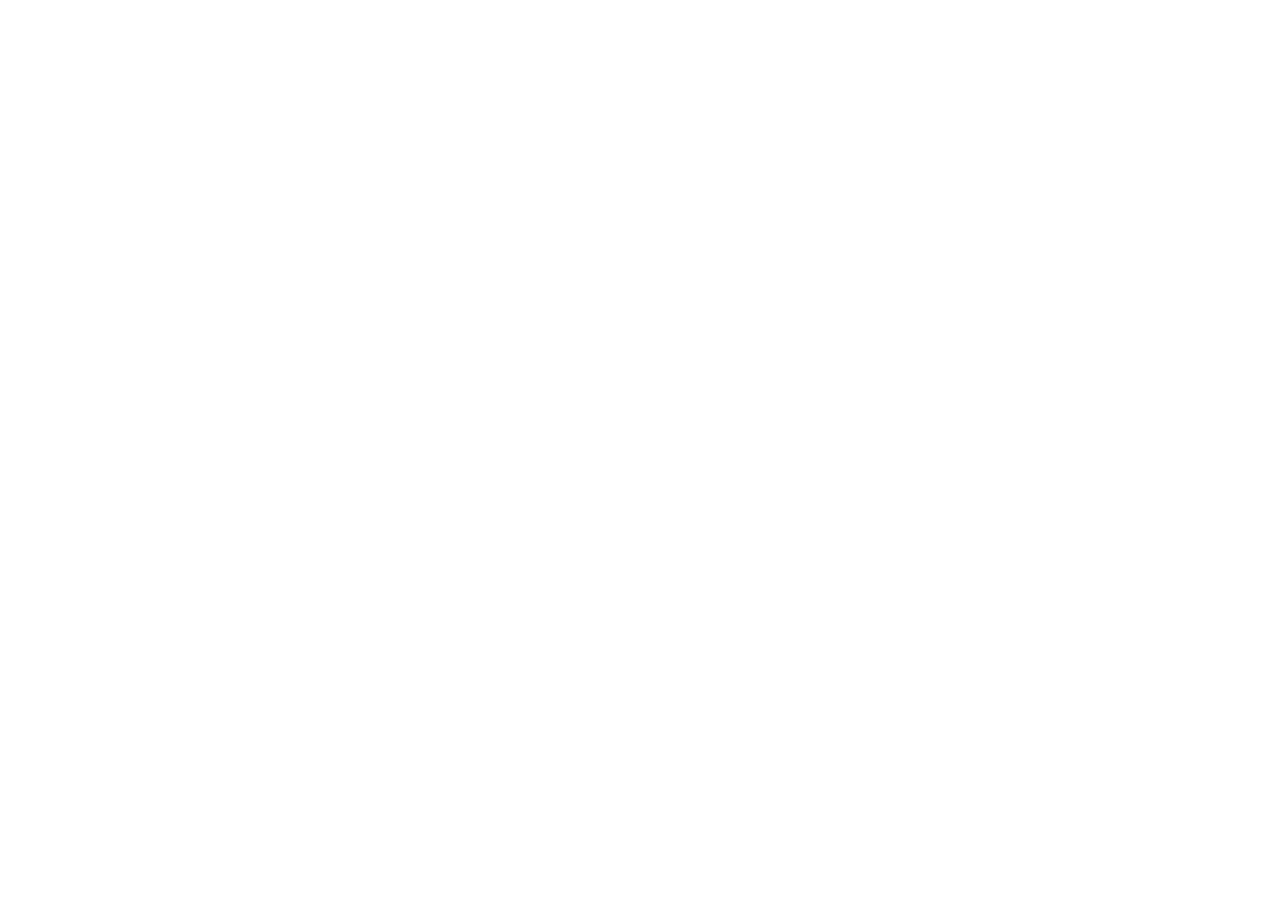
==== experiment/simulation/index.html @ 89cde3d9 "Initial commit" ====
<!DOCTYPE html>
<html>
<head>
	<!-- Add CSS at the head of HTML file -->
    <link rel="stylesheet" href="./css/main.css">
</head>
<body>
		<!-- Your code goes here-->

	<!-- Add JS at the bottom of HTML file --> 
        <script src="./js/main.js"></script>
</body>
</html>
---- experiment/simulation/css/main.css ----
/* You CSS goes in here */
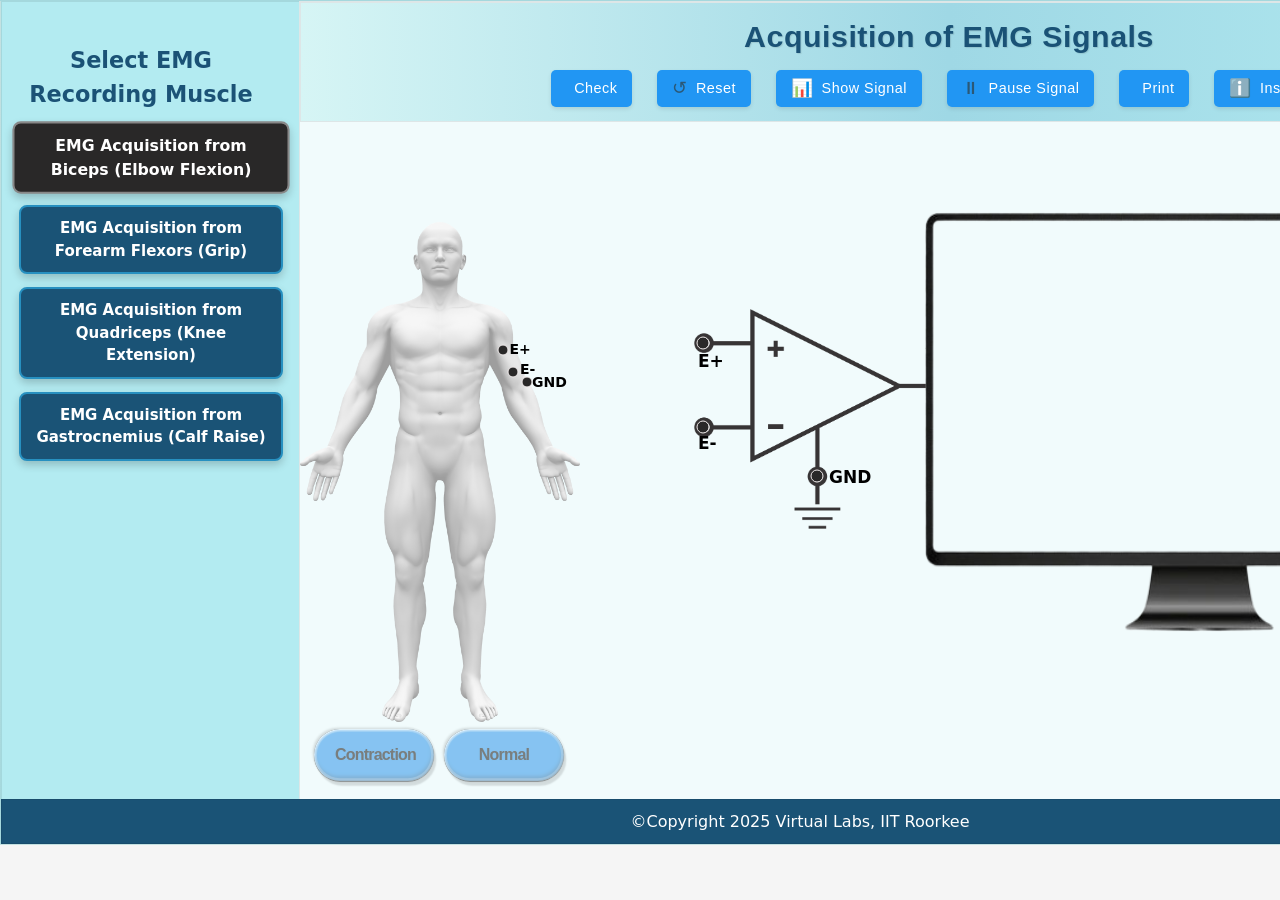
==== commit 5543a6d2: "push update" ====
--- a/experiment/simulation/index.html
+++ b/experiment/simulation/index.html
@@ -1,13 +1,14 @@
-<!DOCTYPE html>
-<html>
-<head>
-	<!-- Add CSS at the head of HTML file -->
-    <link rel="stylesheet" href="./css/main.css">
-</head>
-<body>
-		<!-- Your code goes here-->
-
-	<!-- Add JS at the bottom of HTML file --> 
-        <script src="./js/main.js"></script>
-</body>
+<!doctype html>
+<html lang="en">
+  <head>
+    <meta charset="UTF-8" />
+    <!-- <link rel="icon" type="image/svg+xml" href="virtualLabs-logo.jpg" /> -->
+    <meta name="viewport" content="width=device-width, initial-scale=1.0" />
+    <title>EMG Acquisition</title>
+    <script type="module" crossorigin src="./js/index-C28zaD_V.js"></script>
+    <link rel="stylesheet" crossorigin href="./css/index-BJ2FfJ-6.css">
+  </head>
+  <body>
+    <div id="root"></div>
+  </body>
 </html>
--- a/experiment/simulation/css/index-BJ2FfJ-6.css
+++ b/experiment/simulation/css/index-BJ2FfJ-6.css
@@ -0,0 +1 @@
+:root{font-family:system-ui,Avenir,Helvetica,Arial,sans-serif;line-height:1.5;font-weight:400;color-scheme:light dark;color:#ffffffde;background-color:#242424;font-synthesis:none;text-rendering:optimizeLegibility;-webkit-font-smoothing:antialiased;-moz-osx-font-smoothing:grayscale}*{margin:0;padding:0;box-sizing:border-box}html,body,#root{height:100%;width:100%;overflow:hidden}#root{margin:0 auto;padding:0;width:100%;height:100%;text-align:center}._grandContainer_4an9l_1{width:100%;height:100%;background-color:#f5f5f5;overflow-x:auto;overflow-y:auto;box-sizing:border-box}._parentContainer_4an9l_17{position:relative;background-color:#a5f1fd;box-sizing:border-box;width:1600px;height:845px;margin:0 auto;background-image:linear-gradient(to bottom,#d6f5f5,#b3ebf1);border:1px solid #00000015}._topContainer_4an9l_39{width:100%}._leftPanelContainer_4an9l_51{position:absolute;top:0;left:0;width:300px;height:100%;background-color:#b3ebf1;border:1px solid #00000015}._rightPanelContainer_4an9l_69{position:absolute;top:0;right:0;width:1300px;height:100%;background-color:#f1fbfc;border:1px solid #00000015}._topPanelContainer_4an9l_87{position:relative;border:1px solid #00000015;overflow:hidden;width:100%;height:120px}._footerContainer_4an9l_113{position:absolute;bottom:0;height:45px;width:100%;background-color:#1a5376;color:#fff;padding:1rem;box-sizing:border-box;text-align:center;border:1px solid #00000015;padding-top:10px}._instructionContainer_4an9l_141{position:absolute;top:118px;right:0;width:500px;max-height:678px;overflow:auto;padding-bottom:1px;background-color:#bed0f0;border-radius:0;z-index:1000}._container_1qf54_1{position:relative;width:100%;height:120px;min-height:70px;background-color:#d6f5f5;background-image:linear-gradient(to right,#d6f5f5,#9fd8e5,#b3ebf1);border-bottom:2px solid #d1d1d1;border-top:0px solid #000;box-shadow:0 px 4px 0 #00000040;display:flex;flex-direction:column;padding:10px 20px}._panelTitle_1qf54_33{font-size:1.9rem;font-weight:700;color:#1a5276;text-align:center;font-family:Arial,sans-serif;text-shadow:1px 1px 1px rgba(0,0,0,.1);letter-spacing:.5px;position:relative;padding:auto auto;margin-top:1px;margin-bottom:10px}._panelButtons_1qf54_59{display:flex;justify-content:center;flex-wrap:wrap;gap:25px}._panelButton_1qf54_59{background-color:#2196f3;color:#fff;border:none;border-radius:5px;padding:8px 15px;font-size:.9rem;cursor:pointer;display:flex;align-items:center;transition:all .3s ease;font-weight:500;letter-spacing:.5px;box-shadow:0 2px 4px #0000001a}._panelButton_1qf54_59:hover{background-color:#053c68;transform:translateY(-2px);box-shadow:0 2px 5px #0003}._panelSelect_1qf54_117{background-color:#2196f3;color:#fff;border:none;border-radius:5px;padding:8px 15px;font-size:.9rem;cursor:pointer;transition:all .3s ease;font-weight:500;letter-spacing:.5px;box-shadow:0 2px 4px #0000001a}._panelSelect_1qf54_117:hover{background-color:#2a2a2b;transform:translateY(-2px);box-shadow:0 2px 5px #0003}._buttonIcon_1qf54_157{margin-right:8px;font-size:1.1rem;display:inline-flex;align-items:center;justify-content:center}._panelInstruction_1qf54_173{position:absolute;top:120px;right:0;z-index:999;max-width:700px}._goBack_1qf54_189{position:absolute;left:0}._leftPanel_1096f_1{width:100%;padding:17px}._heading_1096f_9{color:#1b5276;text-align:center;font-size:1.4em;font-weight:700;padding:0;margin-bottom:12px;margin-top:25px}._muscleList_1096f_29{list-style:none;padding:0;margin:0;display:flex;flex-direction:column;gap:5px}._muscleItem_1096f_47{padding:10px;margin-bottom:8px;background:#1a5376;transition:background .2s ease;border:2px solid #2790c0;border-radius:8px;text-align:center;color:#fff;cursor:pointer;box-shadow:0 4px 8px #0003;transition:.3s;font-size:15px}._muscleItem_1096f_47:hover,._muscleItem_1096f_47:active{background-color:#292828;border-color:#888;transform:scale(1.05)}._electrodes_1096f_107{font-size:1em;color:#fff;margin-top:4px}._selectedMuscle_1096f_117{background-color:#292828;border-color:#888;transform:scale(1.05)}._goBack_1096f_129{padding:5px 10px;border:none;border-radius:5px;background-color:#007bff;color:#fff;cursor:pointer;font-size:14px;transition:background-color .3s ease}._goBack_1096f_129:hover{background-color:#0056b3}._simContainer_1krtv_1{position:relative;width:100%;height:100%}._buttonContainer_1krtv_11{position:absolute;top:607px;left:14px;display:flex;flex-direction:row;gap:10px;opacity:.5;width:100px}._simCap_1krtv_31{position:relative}._simCap_1krtv_31 Img{position:absolute;top:100px;left:0;width:280px;height:500px}._capContainer_1krtv_55{position:absolute;top:100px;left:0;width:280px;height:500px}._simOpAmp_1krtv_71{position:relative}._simOpAmp_1krtv_71 Img{position:absolute;top:187px;left:394px;width:232px;height:220px}._opAmpContainer_1krtv_95{position:absolute;top:187px;left:394px;width:232px;height:220px;border-radius:4px}._simSignalContainer_1krtv_115{position:absolute;top:90px;left:625px}._simSignalContainer_1krtv_115 Img{width:550px;height:420px}._signalLive_1krtv_135{position:absolute;top:-13px;left:-16px;width:560px}._endpoint_1krtv_157{width:5px;height:5px;position:absolute}._capEplus_1krtv_171{top:123px;left:199.5px}._capEminus_1krtv_179{top:145px;left:210px}._capGND_1krtv_187{top:155px;left:224px}._capLabelEplus_1krtv_195{position:absolute;color:#000;font-size:14px;font-weight:700;top:117px;left:209.5px}._capLabelEminus_1krtv_211{position:absolute;color:#000;font-size:14px;font-weight:700;top:137px;left:220px}._capLabelGND_1krtv_227{position:absolute;color:#000;font-size:14px;font-weight:700;top:150px;left:232px}._opAmpEplus_1krtv_243{top:29px;left:6px}._opAmpEminus_1krtv_251{top:112.5px;left:6px}._opAmpGND_1krtv_259{top:162px;left:120px}._opAmpLabelEplus_1krtv_269{position:absolute;color:#000;font-size:17px;font-weight:700;top:40px;left:4px}._opAmpLabelEminus_1krtv_285{position:absolute;color:#000;font-size:17px;font-weight:700;top:122px;left:4px}._opAmpLabelGND_1krtv_301{position:absolute;color:#000;font-size:17px;font-weight:700;top:156px;left:135px}.button{width:100px;all:unset;cursor:pointer;-webkit-tap-highlight-color:rgba(0,0,0,0);position:relative;border-radius:100em;background-color:#000000bf;box-shadow:-.15em -.15em .15em -.075em #05050540,.0375em .0375em .0675em #0505051a}.button:after{content:"";position:absolute;z-index:0;width:calc(100% + .3em);height:calc(100% + .3em);top:-.15em;left:-.15em;border-radius:inherit;background:linear-gradient(-135deg,rgba(5,5,5,.5),transparent 20%,transparent 100%);filter:blur(.0125em);opacity:.25;mix-blend-mode:multiply}.button .button-outer{position:relative;z-index:1;border-radius:inherit;transition:box-shadow .3s ease;will-change:box-shadow;box-shadow:0 .05em .05em -.01em #050505,0 .01em .01em -.01em #05050580,.15em .3em .1em -.01em #05050540}.button:hover .button-outer{box-shadow:0 0 #050505,0 0 #05050580,0 0 #05050540}.button-inner{--inset: .035em;position:relative;z-index:1;border-radius:inherit;padding:1em 1.5em;background-color:#1a8be8;transition:box-shadow .3s ease,clip-path .25s ease,background-image .25s ease,transform .25s ease;will-change:box-shadow,clip-path,background-image,transform;overflow:clip;clip-path:inset(0 0 0 0 round 100em);box-shadow:0 0 inset #0505051a,-.05em -.05em .05em inset #05050540,0 0 inset #0505051a,0 0 .05em .2em inset #ffffff40,.025em .05em .1em inset #fff,.12em .12em .12em inset #ffffff40,-.075em -.25em .25em .1em inset #05050540;width:120px;font-size:14px}.button:hover .button-inner{clip-path:inset(clamp(1px,.0625em,2px) clamp(1px,.0625em,2px) clamp(1px,.0625em,2px) clamp(1px,.0625em,2px) round 100em);box-shadow:.1em .15em .05em inset #050505bf,-.025em -.03em .05em .025em inset #05050580,.25em .25em .2em inset #05050580,0 0 .05em .5em inset #ffffff26,0 0 inset #fff,.12em .12em .12em inset #ffffff40,-.075em -.12em .2em .1em inset #05050540}.button .button-inner span{position:relative;z-index:4;font-family:Inter,sans-serif;letter-spacing:-.05em;font-weight:600;color:#000;-webkit-background-clip:text;background-clip:text;transition:transform .25s ease;display:block;will-change:transform;text-shadow:rgba(0,0,0,.1) 0 0 .1em;-webkit-user-select:none;-moz-user-select:none;-ms-user-select:none;user-select:none}.button:hover .button-inner span,.button:active .button-inner{transform:scale(.975)}._simContainer_cf43v_1{position:relative;width:100%;height:100%}._buttonContainer_cf43v_13{position:absolute;top:607px;left:14px;display:flex;flex-direction:row;gap:10px;opacity:.5;width:100px}._simCap_cf43v_33{position:relative}._simCap_cf43v_33 Img{position:absolute;top:100px;left:0;width:280px;height:500px}._capContainer_cf43v_57{position:absolute;top:100px;left:0;width:280px;height:500px}._simOpAmp_cf43v_73{position:relative}._simOpAmp_cf43v_73 Img{position:absolute;top:187px;left:394px;width:232px;height:220px}._opAmpContainer_cf43v_97{position:absolute;top:187px;left:394px;width:232px;height:220px;border-radius:4px}._simSignalContainer_cf43v_119{position:absolute;top:90px;left:625px}._simSignalContainer_cf43v_119 Img{width:550px;height:420px}._signalLive_cf43v_139{position:absolute;top:-13px;left:-16px;width:560px}._endpoint_cf43v_157{width:5px;height:5px;background:transparent;position:absolute}._capEplus_cf43v_171{top:179px;left:204.5px}._capEminus_cf43v_179{top:200px;left:219px}._capGND_cf43v_187{top:213px;left:238px}._capLabelEplus_cf43v_195{position:absolute;color:#000;font-size:14px;font-weight:700;top:170px;left:185.5px}._capLabelEminus_cf43v_211{position:absolute;color:#000;font-size:14px;font-weight:700;top:195px;left:205px}._capLabelGND_cf43v_227{position:absolute;color:#000;font-size:11px;font-weight:700;top:215px;left:207px}._opAmpEplus_cf43v_243{top:29px;left:6px}._opAmpEminus_cf43v_251{top:112.5px;left:6px}._opAmpGND_cf43v_259{top:162px;left:120px}._opAmpLabelEplus_cf43v_269{position:absolute;color:#000;font-size:17px;font-weight:700;top:40px;left:4px}._opAmpLabelEminus_cf43v_285{position:absolute;color:#000;font-size:17px;font-weight:700;top:122px;left:4px}._opAmpLabelGND_cf43v_301{position:absolute;color:#000;font-size:17px;font-weight:700;top:156px;left:135px}._simContainer_1phc6_1{position:relative;width:100%;height:100%}._buttonContainer_1phc6_11{position:absolute;top:607px;left:14px;display:flex;flex-direction:row;gap:10px;opacity:.5;width:100px}._simCap_1phc6_31{position:relative}._simCap_1phc6_31 Img{position:absolute;top:100px;left:0;width:280px;height:500px}._capContainer_1phc6_55{position:absolute;top:100px;left:0;width:280px;height:500px}._simOpAmp_1phc6_71{position:relative}._simOpAmp_1phc6_71 Img{position:absolute;top:187px;left:394px;width:232px;height:220px}._opAmpContainer_1phc6_95{position:absolute;top:187px;left:394px;width:232px;height:220px;border-radius:4px}._simSignalContainer_1phc6_117{position:absolute;top:90px;left:625px}._simSignalContainer_1phc6_117 Img{width:550px;height:420px}._signalLive_1phc6_137{position:absolute;top:-13px;left:-16px;width:560px}._endpoint_1phc6_155{width:5px;height:5px;background:transparent;position:absolute}._capEplus_1phc6_169{top:259px;left:179.5px}._capEminus_1phc6_177{top:296px;left:169px}._capGND_1phc6_185{top:350px;left:173px}._capLabelEplus_1phc6_193{position:absolute;color:#000;font-size:14px;font-weight:700;top:252px;left:187.5px}._capLabelEminus_1phc6_209{position:absolute;color:#000;font-size:14px;font-weight:700;top:292px;left:179px}._capLabelGND_1phc6_225{position:absolute;color:#000;font-size:11px;font-weight:700;top:350px;left:183px}._opAmpEplus_1phc6_241{top:29px;left:6px}._opAmpEminus_1phc6_249{top:112.5px;left:6px}._opAmpGND_1phc6_257{top:162px;left:120px}._opAmpLabelEplus_1phc6_267{position:absolute;color:#000;font-size:17px;font-weight:700;top:40px;left:4px}._opAmpLabelEminus_1phc6_283{position:absolute;color:#000;font-size:17px;font-weight:700;top:122px;left:4px}._opAmpLabelGND_1phc6_299{position:absolute;color:#000;font-size:17px;font-weight:700;top:156px;left:135px}._simContainer_qam03_1{position:relative;width:100%;height:100%}._buttonContainer_qam03_13{position:absolute;top:607px;left:14px;display:flex;flex-direction:row;gap:10px;opacity:.5;width:100px}._simCap_qam03_33{position:relative}._simCap_qam03_33 Img{position:absolute;top:100px;left:0;width:280px;height:500px}._capContainer_qam03_57{position:absolute;top:100px;left:0;width:280px;height:500px}._simOpAmp_qam03_73{position:relative}._simOpAmp_qam03_73 Img{position:absolute;top:187px;left:394px;width:232px;height:220px}._opAmpContainer_qam03_97{position:absolute;top:187px;left:394px;width:232px;height:220px;border-radius:4px}._simSignalContainer_qam03_117{position:absolute;top:90px;left:625px}._simSignalContainer_qam03_117 Img{width:550px;height:420px}._signalLive_qam03_137{position:absolute;top:-13px;left:-16px;width:560px}._endpoint_qam03_153{width:5px;height:5px;background:transparent;position:absolute}._capEplus_qam03_167{top:386px;left:95.5px}._capEminus_qam03_175{top:410px;left:99px}._capGND_qam03_183{top:466px;left:109px}._capLabelEplus_qam03_191{position:absolute;color:#000;font-size:14px;font-weight:700;top:381px;left:78px}._capLabelEminus_qam03_207{position:absolute;color:#000;font-size:14px;font-weight:700;top:405px;left:80px}._capLabelGND_qam03_223{position:absolute;color:#000;font-size:11px;font-weight:700;top:464px;left:80px}._opAmpEplus_qam03_239{top:29px;left:6px}._opAmpEminus_qam03_247{top:112.5px;left:6px}._opAmpGND_qam03_255{top:162px;left:120px}._opAmpLabelEplus_qam03_265{position:absolute;color:#000;font-size:17px;font-weight:700;top:40px;left:4px}._opAmpLabelEminus_qam03_281{position:absolute;color:#000;font-size:17px;font-weight:700;top:122px;left:4px}._opAmpLabelGND_qam03_297{position:absolute;color:#000;font-size:17px;font-weight:700;top:156px;left:135px}*{box-sizing:border-box;margin:0;padding:0}._container_71itg_25{height:100%;max-width:900px;margin:auto auto 2px;border:1px solid #ccc;background:#c6d9fa;color:#000;border-radius:12px;padding:8px;box-shadow:0 8px 20px #00000014;transition:transform .3s,box-shadow .3s;overflow-y:auto}h1{font-family:Arial,Helvetica,sans-serif;text-align:center;color:#1e3d59;margin-bottom:0;font-size:17px}h2{color:#2b5876;margin-bottom:0;font-weight:700;font-size:17px}h3{font-weight:700;font-size:16px;margin-right:20px}h4{color:#000;margin-bottom:10px;font-weight:600}._card_71itg_119{background:#f1efef;border-radius:12px;padding:15px;margin-bottom:15px;box-shadow:0 8px 20px #00000014;transition:transform .3s,box-shadow .3s;text-align:left}._card_71itg_119:hover{transform:translateY(-5px);box-shadow:0 12px 25px #00000026}ol{margin-left:23px}ol li{margin-bottom:0}._diagram_71itg_169{text-align:center}._diagram_71itg_169 img{max-width:100%;height:300px;border-radius:8px;box-shadow:0 4px 15px #0000001a}._steps_71itg_193 p{margin-bottom:15px;margin-left:10px}@media (max-width: 600px){body{padding:10px}._card_71itg_119{padding:15px}}p{margin-left:0;margin-top:0;font-size:16px;color:#000}span{color:#2b5876;margin-bottom:0;font-weight:600;font-size:16px}
